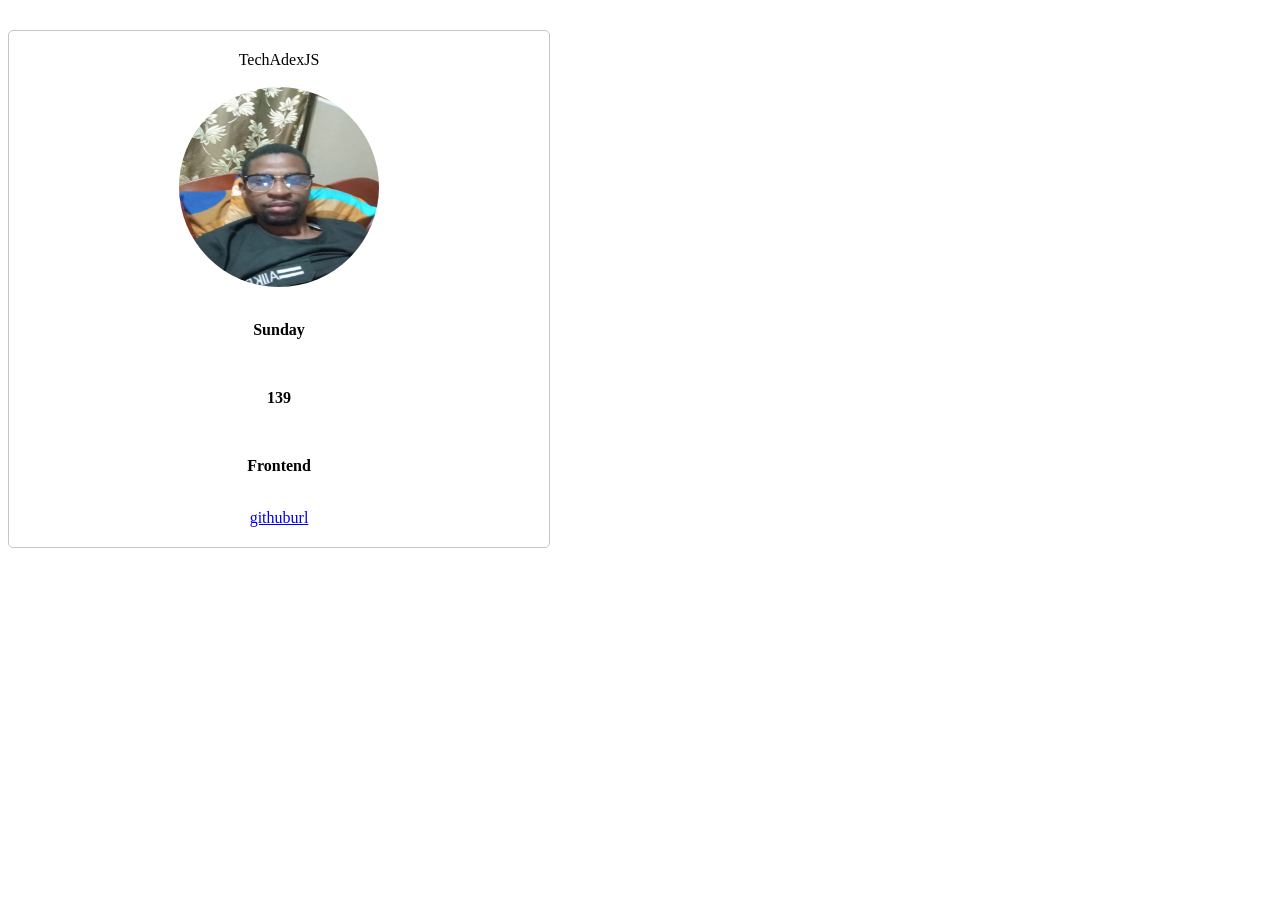
==== index.html @ 6b2340a0 "first commit" ====
<!DOCTYPE html>
<html lang="en">
<head>
    <meta charset="UTF-8">
    <meta http-equiv="X-UA-Compatible" content="IE=edge">
    <meta name="viewport" content="width=device-width, initial-scale=1.0">
    <title>HNG project 1</title>
    <link rel="stylesheet" href="style.css">
</head>

<body>
    <div class="card">
        <div data-testid="slackUserName">TechAdexJS</div><br>
        <img src="./techadex.jpg" data-testid="slackDisplayImage" alt="TechAdexJS"  class="pic"><br>
        <p data-testid="currentDayOfTheWeek" id="insertDay"></p><br>
        <p data-testid="currentUTCTime" id="insertUTC"></p><br>
        <p data-testid="myTrack">Frontend</p><br>
        <a href="#" data-testid="githubURL">githuburl</a>
    </div>
</body>

    <script src="script.js"></script>
</html>
---- style.css ----
.pic {
    border-radius: 100%;
    width: 200px;
    height: 200px;
}

.card {
    display: grid;
    justify-items: center;
    padding: 20px;
    border: 1px solid #c4c4c4;
    width: 500px;
    border-radius: 5px;
    margin-top: 30px;
}

p {
    font-weight: 800;
}
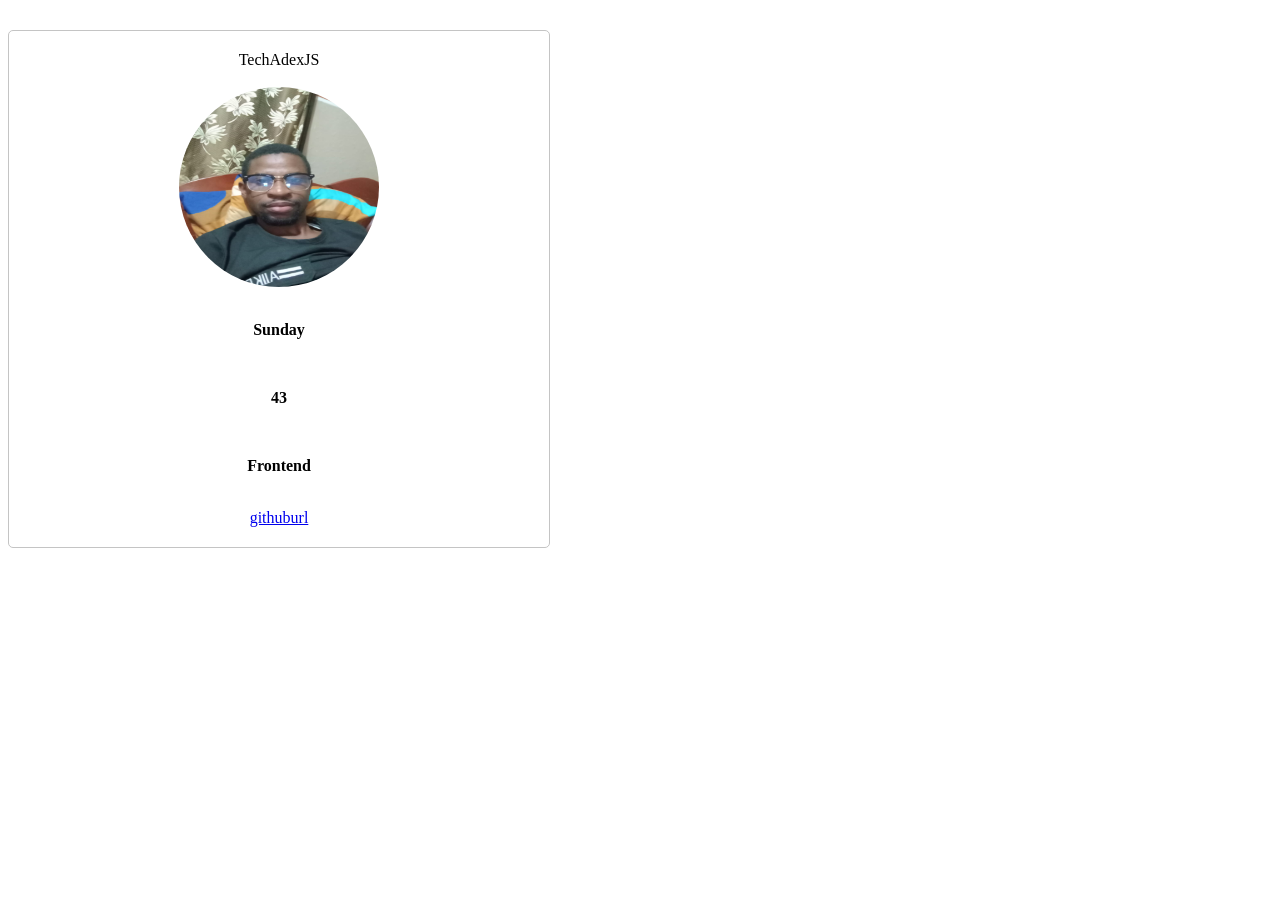
==== commit ec263ff5: "added github link" ====
--- a/index.html
+++ b/index.html
@@ -15,7 +15,7 @@
         <p data-testid="currentDayOfTheWeek" id="insertDay"></p><br>
         <p data-testid="currentUTCTime" id="insertUTC"></p><br>
         <p data-testid="myTrack">Frontend</p><br>
-        <a href="#" data-testid="githubURL">githuburl</a>
+        <a href="https://github.com/adexfit/hngfirst.git" data-testid="githubURL">githuburl</a>
     </div>
 </body>
 
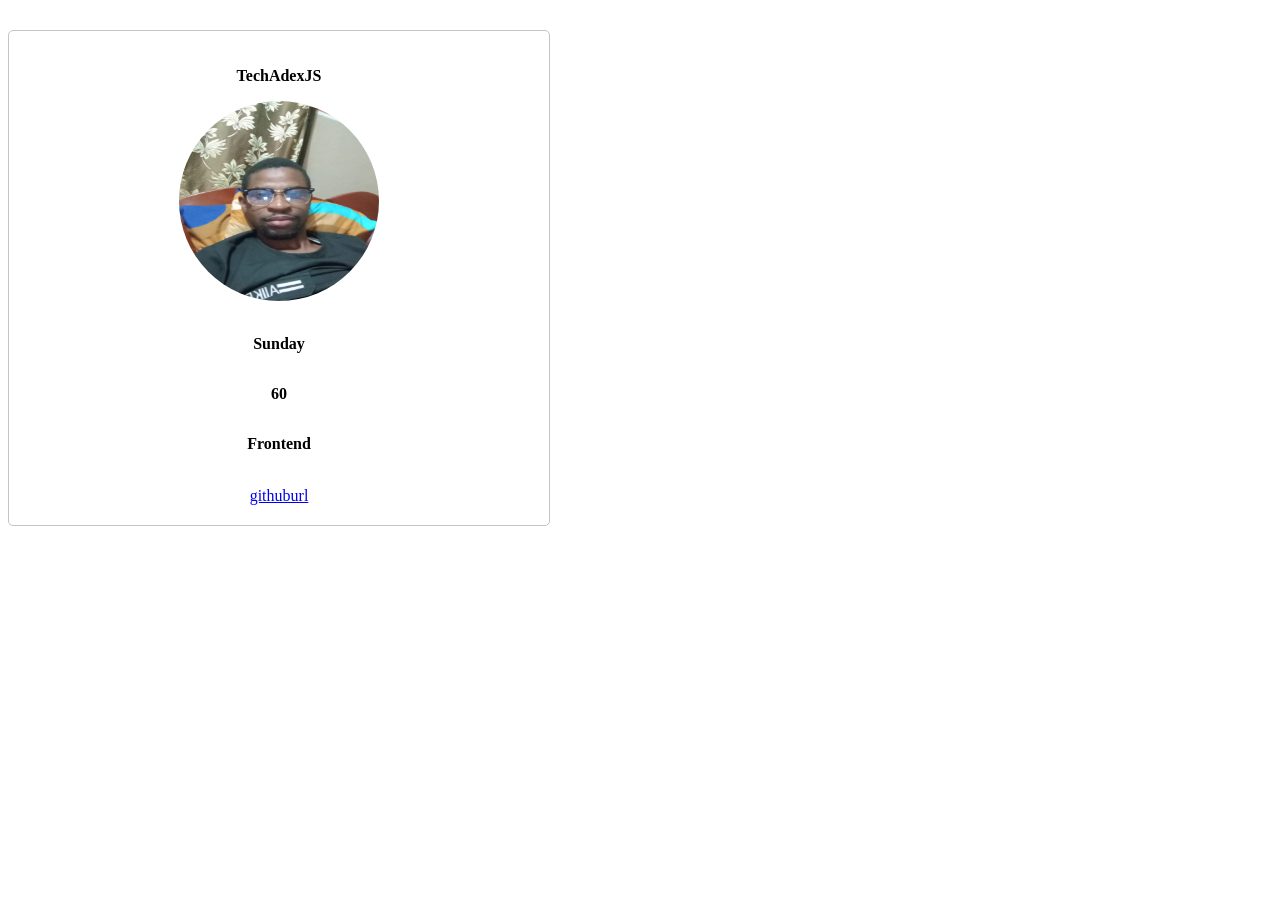
==== commit af5c563b: "edited work" ====
--- a/index.html
+++ b/index.html
@@ -10,10 +10,10 @@
 
 <body>
     <div class="card">
-        <div data-testid="slackUserName">TechAdexJS</div><br>
+        <p data-testid="slackUserName">TechAdexJS</p>
         <img src="./techadex.jpg" data-testid="slackDisplayImage" alt="TechAdexJS"  class="pic"><br>
-        <p data-testid="currentDayOfTheWeek" id="insertDay"></p><br>
-        <p data-testid="currentUTCTime" id="insertUTC"></p><br>
+        <p data-testid="currentDayOfTheWeek" id="insertDay"></p>
+        <p data-testid="currentUTCTime" id="insertUTC"></p>
         <p data-testid="myTrack">Frontend</p><br>
         <a href="https://github.com/adexfit/hngfirst.git" data-testid="githubURL">githuburl</a>
     </div>
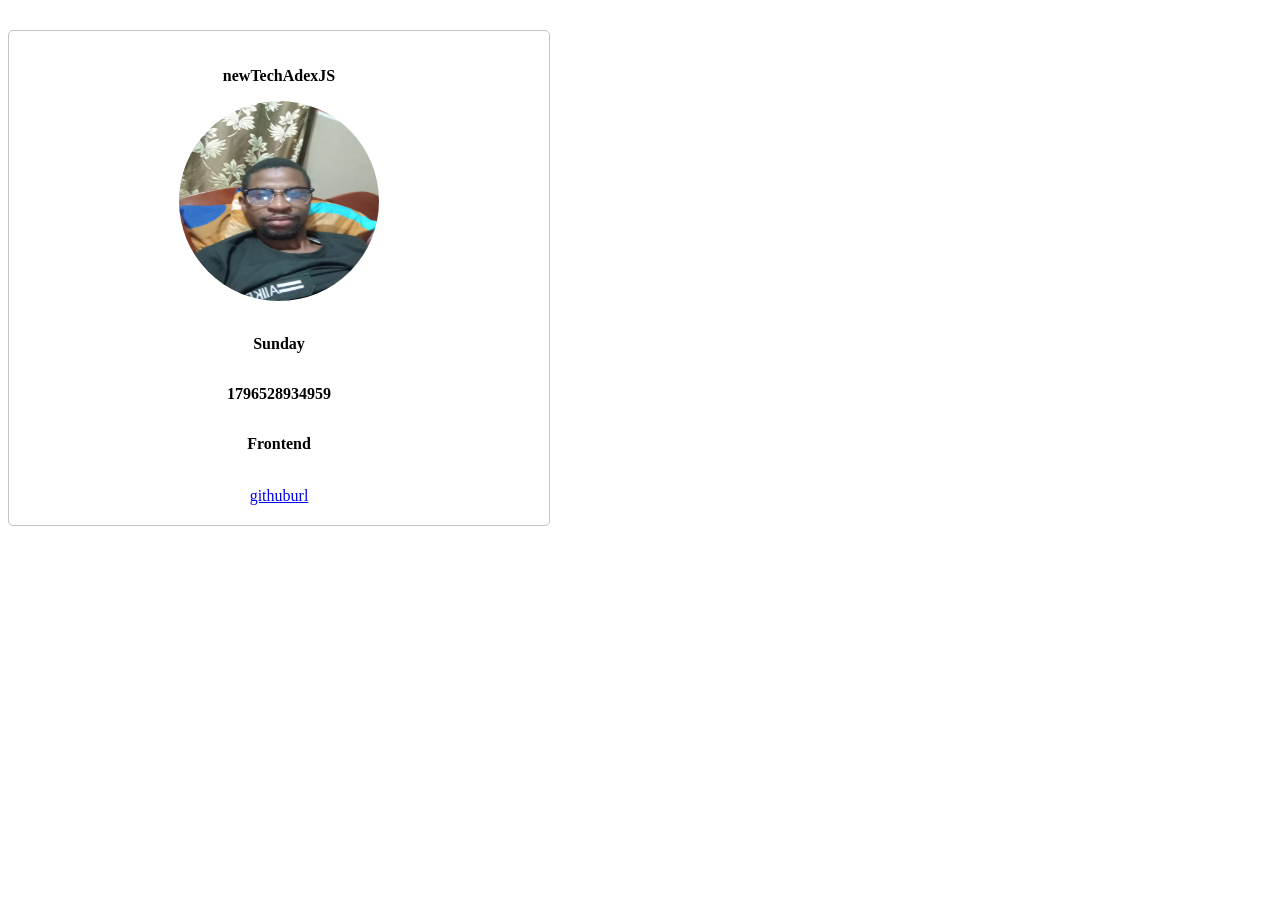
==== commit f69a9231: "edited code" ====
--- a/index.html
+++ b/index.html
@@ -10,8 +10,8 @@
 
 <body>
     <div class="card">
-        <p data-testid="slackUserName">TechAdexJS</p>
-        <img src="./techadex.jpg" data-testid="slackDisplayImage" alt="TechAdexJS"  class="pic"><br>
+        <p data-testid="slackUserName">newTechAdexJS</p>
+        <img src="./techadex.jpg" data-testid="slackDisplayImage" alt="newTechAdexJS"  class="pic"><br>
         <p data-testid="currentDayOfTheWeek" id="insertDay"></p>
         <p data-testid="currentUTCTime" id="insertUTC"></p>
         <p data-testid="myTrack">Frontend</p><br>
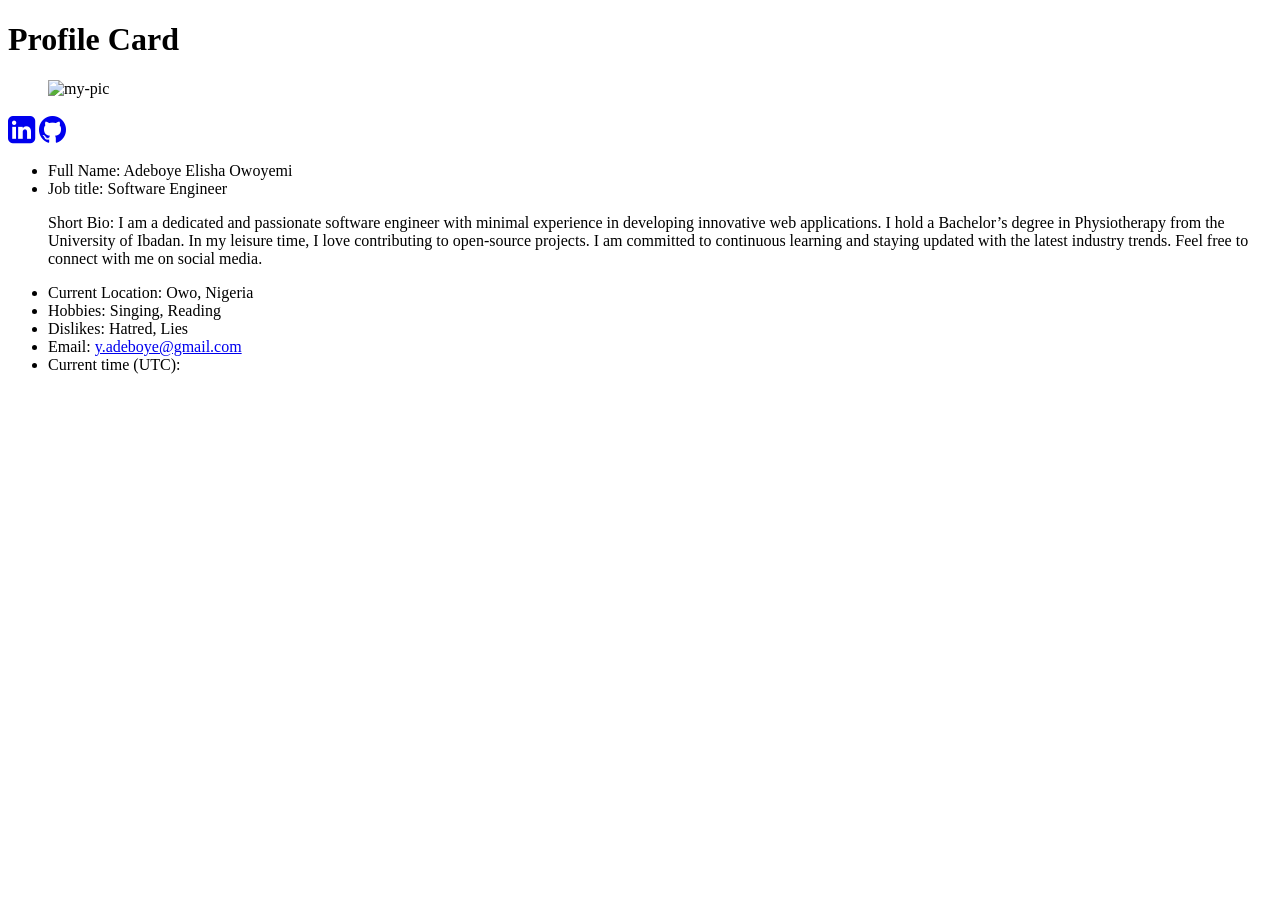
==== commit 89ab3632: "edited the readme file" ====
--- a/index.html
+++ b/index.html
@@ -1,23 +1,54 @@
 <!DOCTYPE html>
 <html lang="en">
-<head>
-    <meta charset="UTF-8">
-    <meta http-equiv="X-UA-Compatible" content="IE=edge">
-    <meta name="viewport" content="width=device-width, initial-scale=1.0">
-    <title>HNG project 1</title>
-    <link rel="stylesheet" href="style.css">
-</head>
+  <head>
+    <meta charset="UTF-8" />
+    <meta name="viewport" content="width=device-width, initial-scale=1.0" />
+    <title>Profile Card</title>
+    <link rel="preconnect" href="https://fonts.googleapis.com">
+    <link rel="preconnect" href="https://fonts.gstatic.com" crossorigin>
+    <link href="https://fonts.googleapis.com/css2?family=Inter:ital,opsz,wght@0,14..32,100..900;1,14..32,100..900&family=Orbitron:wght@400..900&family=Outfit:wght@100..900&display=swap" rel="stylesheet">
+    <link rel="stylesheet" href="./styles.css" />
+    <link rel="stylesheet" href="https://cdnjs.cloudflare.com/ajax/libs/font-awesome/4.7.0/css/font-awesome.min.css">
+  </head>
+  <body>
+    <main class="mainCard" data-testid="test-profile-card">
+      <h1>Profile Card</h1>
+      <div class="content">
+          <div class="imgD">
+            <figure><img src="https://avatars.githubusercontent.com/u/68389567?v=4" alt="my-pic" data-testid="test-user-avatar"/></figure>
+            <nav class="socials" data-testid="test-user-social-links">
+              <a href="https://www.linkedin.com/in/elishaadeboye/" target="_blank" rel="noopener noreferrer"><i class="fa fa-linkedin-square" style="font-size: 32px;" data-testid="test-user-social-linkedin"></i></a>
+              <a href="https://github.com/adexfit/" data-testid="test-user-social-github" target="_blank" rel="noopener noreferrer"><i class="	fa fa-github" style="font-size: 32px;"></i></a>
+            </nav>
+          </div>     
+          <div class="list"> 
+            <ul class="">
+              <li data-testid="test-user-name"><span>Full Name</span>: Adeboye Elisha Owoyemi</li>
+              <li><span>Job title</span>: Software Engineer</li>
+              <p data-testid="test-user-bio">
+              <span>Short Bio</span>: I am a dedicated and passionate software engineer with
+                minimal experience in developing innovative web applications. I hold a
+                Bachelor’s degree in Physiotherapy from the University of Ibadan. In
+                my leisure time, I love contributing to open-source projects. I am
+                committed to continuous learning and staying updated with the latest
+                industry trends. Feel free to connect with me on social media.
+              </p>
+              <li><span>Current Location</span>: Owo, Nigeria</li>
+              <li data-testid="test-user-hobbies"><span>Hobbies</span>: Singing, Reading</li>
+               <li data-testid="test-user-dislikes"><span>Dislikes</span>: Hatred, Lies</li>
+              <li>
+              <span> Email</span>: <a href="mailto:y.adeboye@gmail.com">y.adeboye@gmail.com</a>
+              </li>
+              <li><span>Current time (UTC)</span>: <span id="clock" data-testid="test-user-time"></span></li>
+            </ul>
+          </div>
+      </div>
+       <br/>
 
-<body>
-    <div class="card">
-        <p data-testid="slackUserName">newTechAdexJS</p>
-        <img src="./techadex.jpg" data-testid="slackDisplayImage" alt="newTechAdexJS"  class="pic"><br>
-        <p data-testid="currentDayOfTheWeek" id="insertDay"></p>
-        <p data-testid="currentUTCTime" id="insertUTC"></p>
-        <p data-testid="myTrack">Frontend</p><br>
-        <a href="https://github.com/adexfit/hngfirst.git" data-testid="githubURL">githuburl</a>
-    </div>
-</body>
 
-    <script src="script.js"></script>
-</html>+      </ul>
+    </main>
+    <script src="main.js">
+    </script>
+  </body>
+</html>
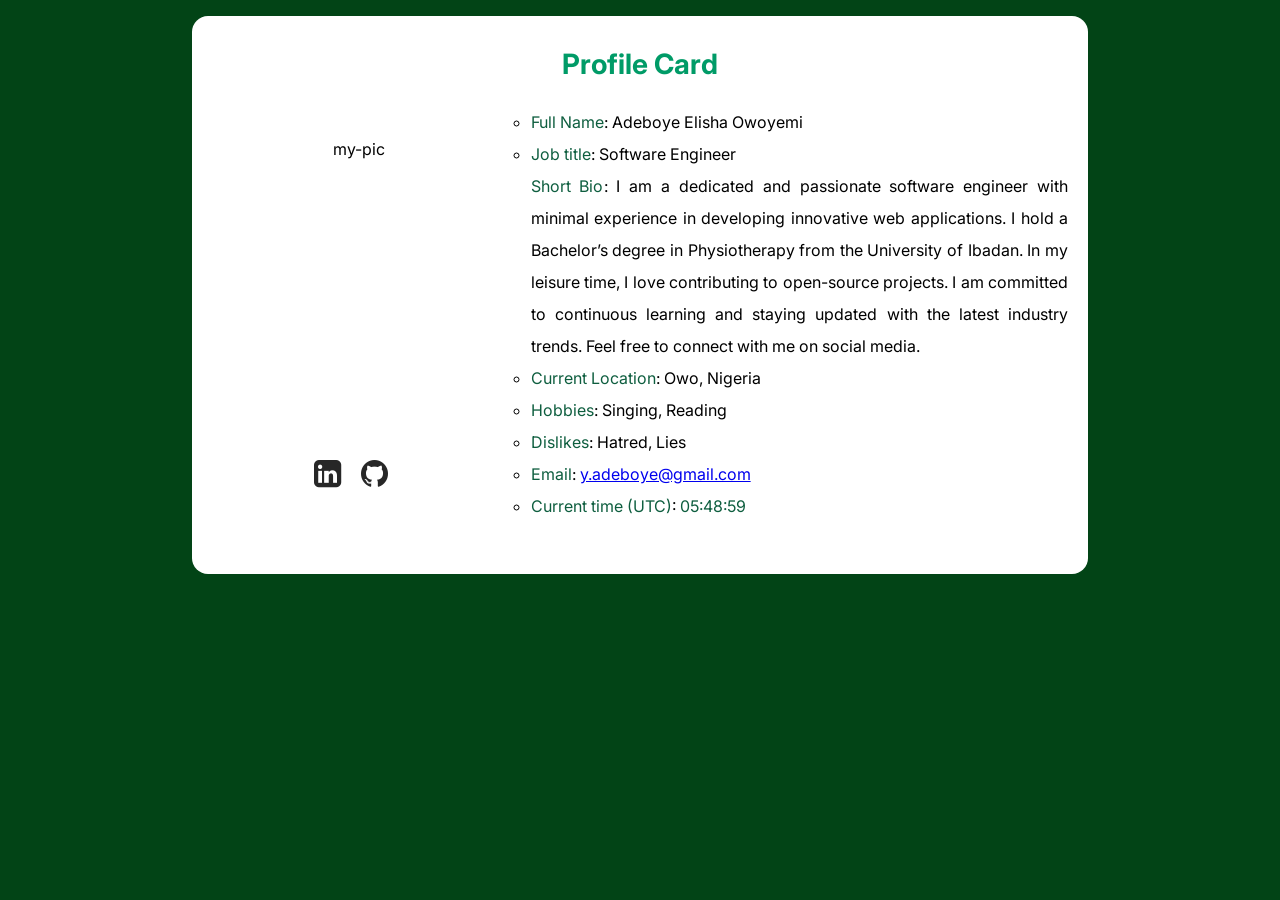
==== commit 762b6193: "fixed broken css" ====
--- a/index.html
+++ b/index.html
@@ -7,7 +7,7 @@
     <link rel="preconnect" href="https://fonts.googleapis.com">
     <link rel="preconnect" href="https://fonts.gstatic.com" crossorigin>
     <link href="https://fonts.googleapis.com/css2?family=Inter:ital,opsz,wght@0,14..32,100..900;1,14..32,100..900&family=Orbitron:wght@400..900&family=Outfit:wght@100..900&display=swap" rel="stylesheet">
-    <link rel="stylesheet" href="./styles.css" />
+    <link rel="stylesheet" type="text/css" href="style.css">
     <link rel="stylesheet" href="https://cdnjs.cloudflare.com/ajax/libs/font-awesome/4.7.0/css/font-awesome.min.css">
   </head>
   <body>
@@ -48,7 +48,7 @@
 
       </ul>
     </main>
-    <script src="main.js">
+    <script src="script.js">
     </script>
   </body>
 </html>
--- a/style.css
+++ b/style.css
@@ -0,0 +1,163 @@
+* {
+  margin: 0;
+  padding: 0;
+  box-sizing: border-box;
+  /* overflow-x: hidden; */
+}
+
+html,
+body {
+  max-width: 100%;
+  /* width: 100%; */
+  overflow-x: hidden;
+  background-color: rgb(2, 68, 22);
+  font-family: "Inter", serif;
+  font-optical-sizing: auto;
+  font-weight: 400;
+  font-style: normal;
+  line-height: 2;
+  text-align: justify;
+}
+
+h1 {
+  font-family: inherit;
+  font-size: 28px;
+  text-align: center;
+  margin-bottom: 0.5em;
+  color: rgb(0, 155, 103);
+}
+
+.content {
+  display: grid;
+  grid-template-columns: 1fr 2fr;
+  gap: 20px;
+}
+
+.mainCard {
+  display: grid;
+  justify-content: center;
+  align-items: center;
+  padding: 1.5em;
+  background-color: white;
+  width: 60%;
+  margin: 1em auto;
+  border-radius: 1em;
+}
+
+.imgD {
+  display: grid;
+  gap: 10px;
+  width: 100%;
+  align-items: center;
+  justify-content: center;
+  text-align: center;
+}
+
+img {
+  display: block;
+  border-radius: 50%;
+  width: 250px;
+  height: auto;
+  aspect-ratio: 1/1;
+  margin-bottom: 10px;
+}
+
+.socials {
+  display: flex;
+  flex-direction: row;
+  gap: 20px;
+  justify-content: center;
+  align-items: center;
+}
+
+i {
+  color: rgb(39, 39, 39);
+}
+
+span {
+  color: rgb(14, 94, 63);
+}
+
+/* a {
+  text-decoration: none;
+} */
+
+ul {
+  padding-left: 20px;
+  list-style-type: circle;
+}
+
+/* Extra small devices (phones, 600px and down) */
+@media only screen and (max-width: 600px) {
+  .mainCard {
+    padding: 1em;
+    margin: 1em auto;
+    width: 85%;
+    padding: 20px;
+  }
+
+  .content {
+    grid-template-columns: 1fr;
+    gap: 20px;
+  }
+}
+
+/* Small devices (portrait tablets and large phones, 600px and up) */
+@media only screen and (min-width: 600px) {
+  .mainCard {
+    padding: 30px;
+    margin: 1em auto;
+    width: 80%;
+    padding: 20px;
+  }
+
+  .content {
+    grid-template-columns: 1fr;
+    gap: 20px;
+  }
+}
+
+/* Medium devices (landscape tablets, 768px and up) */
+@media only screen and (min-width: 768px) {
+  .mainCard {
+    padding: 1em;
+    margin: 1em auto;
+    width: 70%;
+    padding: 20px;
+  }
+
+  .content {
+    grid-template-columns: 1fr;
+    gap: 20px;
+  }
+}
+
+/* Large devices (laptops/desktops, 992px and up) */
+@media only screen and (min-width: 992px) {
+  .mainCard {
+    padding: 1em;
+    margin: 1em auto;
+    width: 80%;
+    padding: 20px;
+  }
+
+  .content {
+    grid-template-columns: 1fr 2fr;
+    gap: 20px;
+  }
+}
+
+/* Extra large devices (large laptops and desktops, 1200px and up) */
+@media only screen and (min-width: 1200px) {
+  .mainCard {
+    padding: 1em;
+    margin: 1em auto;
+    width: 70%;
+    padding: 20px;
+  }
+
+  .content {
+    grid-template-columns: 1fr 2fr;
+    gap: 20px;
+  }
+}
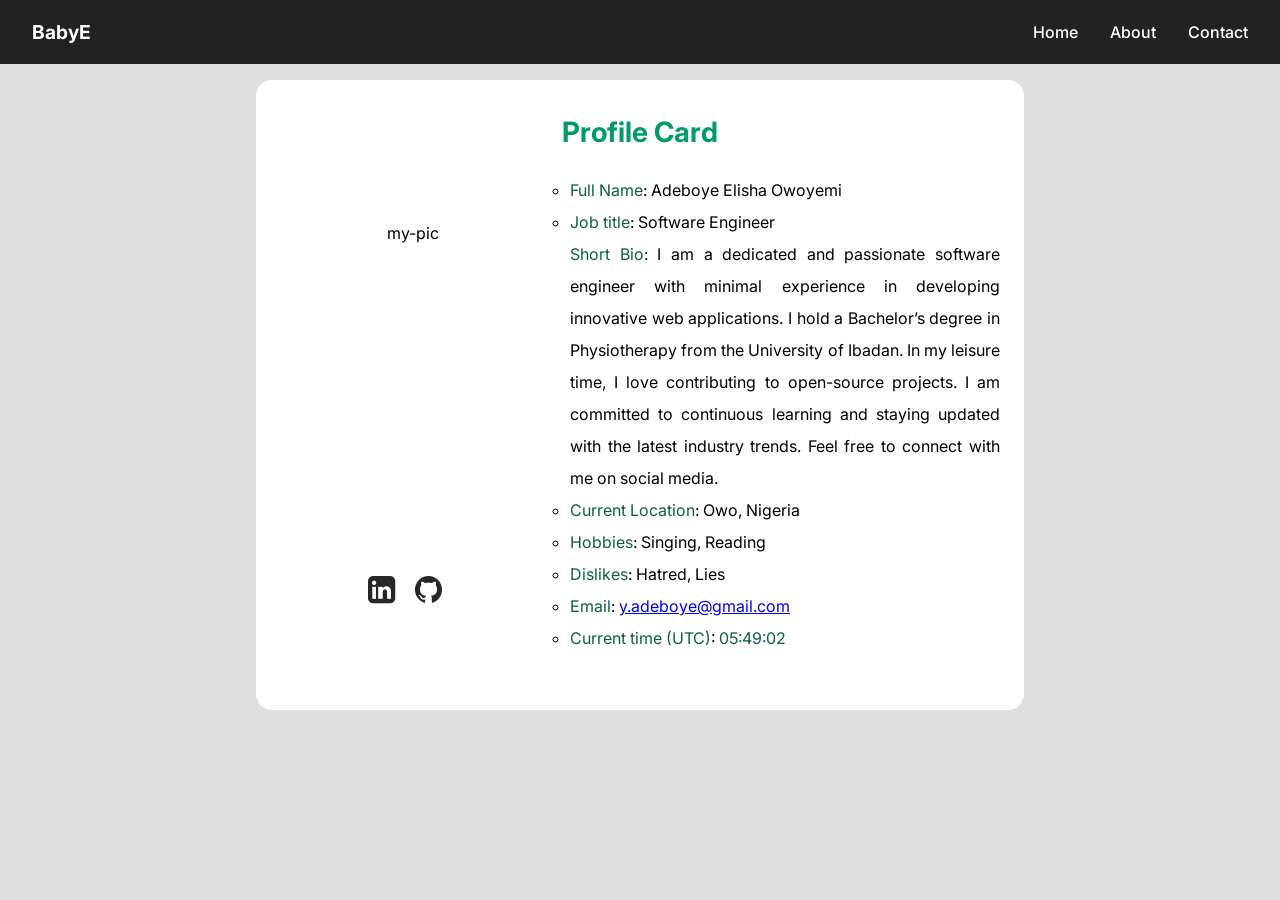
==== commit 90c365f5: "I added a navbar and created a placeholder pages for contact and about pages" ====
--- a/index.html
+++ b/index.html
@@ -8,9 +8,23 @@
     <link rel="preconnect" href="https://fonts.gstatic.com" crossorigin>
     <link href="https://fonts.googleapis.com/css2?family=Inter:ital,opsz,wght@0,14..32,100..900;1,14..32,100..900&family=Orbitron:wght@400..900&family=Outfit:wght@100..900&display=swap" rel="stylesheet">
     <link rel="stylesheet" type="text/css" href="style.css">
+    <link rel="stylesheet" type="text/css" href="common.css">
     <link rel="stylesheet" href="https://cdnjs.cloudflare.com/ajax/libs/font-awesome/4.7.0/css/font-awesome.min.css">
   </head>
   <body>
+    
+  <nav class="navbar">
+    <div class="logo">BabyE</div>
+
+    <input type="checkbox" id="menu-toggle" />
+    <label for="menu-toggle" class="menu-icon">&#9776;</label>
+
+    <ul class="nav-links">
+      <li><a href="index.html">Home</a></li>
+      <li><a href="about.html">About</a></li>
+      <li><a href="contact.html">Contact</a></li>
+    </ul>
+  </nav>
     <main class="mainCard" data-testid="test-profile-card">
       <h1>Profile Card</h1>
       <div class="content">
--- a/style.css
+++ b/style.css
@@ -1,47 +1,9 @@
-* {
-  margin: 0;
-  padding: 0;
-  box-sizing: border-box;
-  /* overflow-x: hidden; */
-}
 
-html,
-body {
-  max-width: 100%;
-  /* width: 100%; */
-  overflow-x: hidden;
-  background-color: rgb(2, 68, 22);
-  font-family: "Inter", serif;
-  font-optical-sizing: auto;
-  font-weight: 400;
-  font-style: normal;
-  line-height: 2;
-  text-align: justify;
-}
-
-h1 {
-  font-family: inherit;
-  font-size: 28px;
-  text-align: center;
-  margin-bottom: 0.5em;
-  color: rgb(0, 155, 103);
-}
 
 .content {
   display: grid;
   grid-template-columns: 1fr 2fr;
   gap: 20px;
-}
-
-.mainCard {
-  display: grid;
-  justify-content: center;
-  align-items: center;
-  padding: 1.5em;
-  background-color: white;
-  width: 60%;
-  margin: 1em auto;
-  border-radius: 1em;
 }
 
 .imgD {
@@ -161,3 +123,70 @@
     gap: 20px;
   }
 }
+
+/* Styles for navigation */
+.navbar {
+  display: flex;
+  justify-content: space-between;
+  align-items: center;
+  background: #222;
+  padding: 0.8rem 2rem;
+  color: #fff;
+}
+
+.logo {
+  font-size: 1.2rem;
+  font-weight: bold;
+}
+.nav-links {
+  list-style: none;
+  display: flex;
+  gap: 2rem;
+}
+
+.nav-links a {
+  text-decoration: none;
+  color: #fff;
+  font-weight: 500;
+  transition: color 0.3s ease;
+}
+
+.nav-links a:hover {
+  color: #1dbf73;
+}
+
+.menu-icon {
+  display: none;
+  font-size: 1.8rem;
+  cursor: pointer;
+}
+
+#menu-toggle {
+  display: none;
+}
+
+/* Responsive Styles  for the nav menu*/
+@media (max-width: 768px) {
+  .menu-icon {
+    display: block;
+  }
+
+  .nav-links {
+    position: absolute;
+    top: 70px;
+    left: 0;
+    background: #222;
+    width: 100%;
+    flex-direction: column;
+    align-items: center;
+    gap: 1.5rem;
+    padding: 1rem 0;
+    transform: translateY(-200%);
+    transition: transform 0.3s ease;
+  }
+
+  /* this opens menu open */
+  #menu-toggle:checked + .menu-icon + .nav-links {
+    transform: translateY(0);
+  }
+}
--- a/common.css
+++ b/common.css
@@ -0,0 +1,107 @@
+* {
+  margin: 0;
+  padding: 0;
+  box-sizing: border-box;
+  /* overflow-x: hidden; */
+}
+
+html,
+body {
+  max-width: 100%;
+  /* width: 100%; */
+  overflow-x: hidden;
+  /* background-color: rgb(2, 68, 22); */
+  background-color: rgb(223, 223, 223);
+  font-family: "Inter", serif;
+  font-optical-sizing: auto;
+  font-weight: 400;
+  font-style: normal;
+  line-height: 2;
+  text-align: justify;
+}
+
+h1 {
+  font-family: inherit;
+  font-size: 28px;
+  text-align: center;
+  margin-bottom: 0.5em;
+  color: rgb(0, 155, 103);
+}
+
+.mainCard {
+  display: grid;
+  justify-content: center;
+  align-items: center;
+  padding: 1.5em;
+  background-color: white;
+  width: 60%;
+  margin: 1em auto;
+  border-radius: 1em;
+}
+
+/* Styles for navigation */
+.navbar {
+  display: flex;
+  justify-content: space-between;
+  align-items: center;
+  background: #222;
+  padding: 0.8rem 2rem;
+  color: #fff;
+}
+
+.logo {
+  font-size: 1.2rem;
+  font-weight: bold;
+}
+.nav-links {
+  list-style: none;
+  display: flex;
+  gap: 2rem;
+}
+
+.nav-links a {
+  text-decoration: none;
+  color: #fff;
+  font-weight: 500;
+  transition: color 0.3s ease;
+}
+
+.nav-links a:hover {
+  color: #1dbf73;
+}
+
+.menu-icon {
+  display: none;
+  font-size: 1.8rem;
+  cursor: pointer;
+}
+
+#menu-toggle {
+  display: none;
+}
+
+/* Responsive Styles  for the nav menu*/
+@media (max-width: 768px) {
+  .menu-icon {
+    display: block;
+  }
+
+  .nav-links {
+    position: absolute;
+    top: 70px;
+    left: 0;
+    background: #222;
+    width: 100%;
+    flex-direction: column;
+    align-items: center;
+    gap: 1.5rem;
+    padding: 1rem 0;
+    transform: translateY(-200%);
+    transition: transform 0.3s ease;
+  }
+
+  /* this opens menu open */
+  #menu-toggle:checked + .menu-icon + .nav-links {
+    transform: translateY(0);
+  }
+}
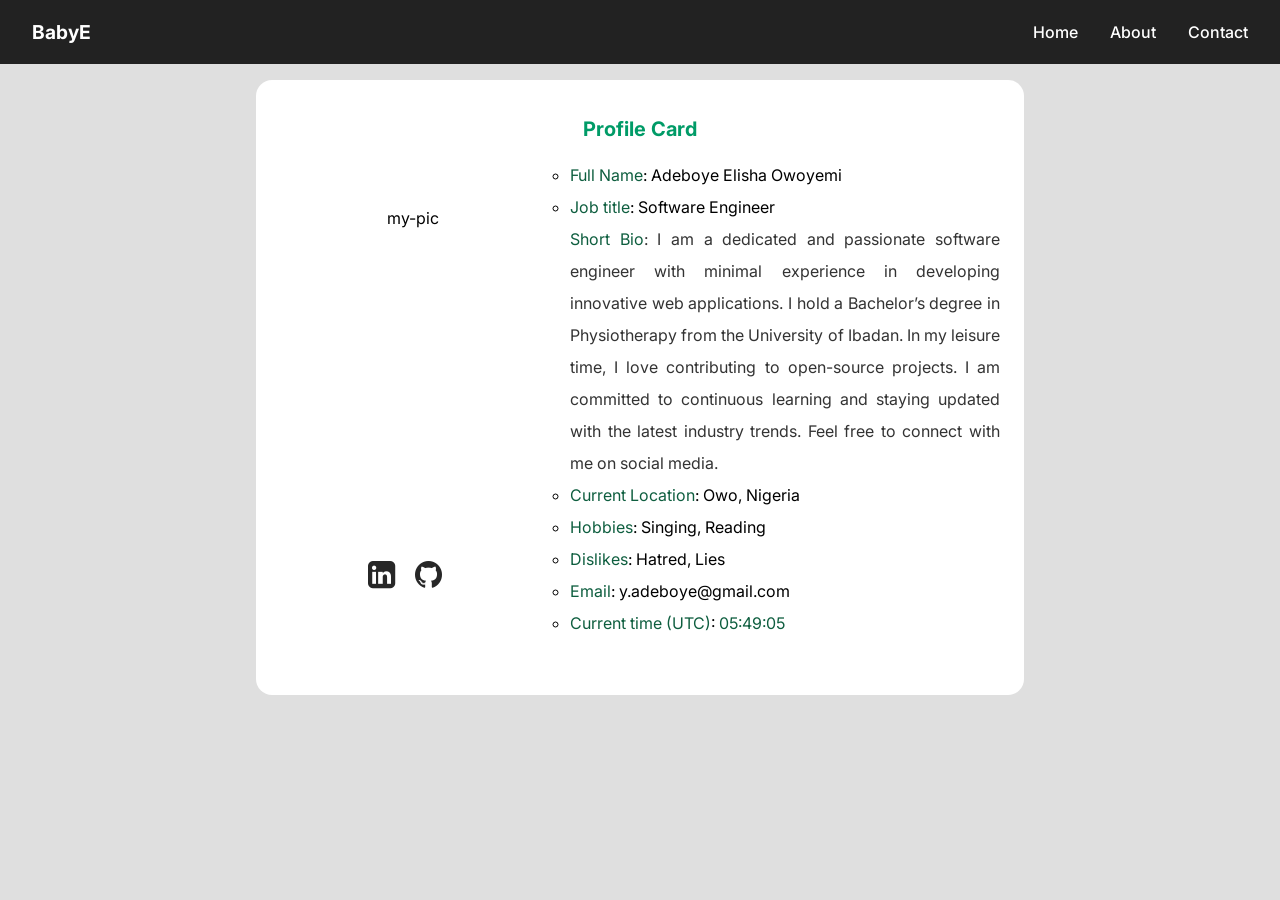
==== commit 62f8125f: "completed the mini project" ====
--- a/index.html
+++ b/index.html
@@ -14,7 +14,7 @@
   <body>
     
   <nav class="navbar">
-    <div class="logo">BabyE</div>
+    <div class="logo"><a href="index.html">BabyE</a></div>
 
     <input type="checkbox" id="menu-toggle" />
     <label for="menu-toggle" class="menu-icon">&#9776;</label>
--- a/common.css
+++ b/common.css
@@ -22,10 +22,24 @@
 
 h1 {
   font-family: inherit;
-  font-size: 28px;
+  font-size: 20px;
   text-align: center;
   margin-bottom: 0.5em;
   color: rgb(0, 155, 103);
+  padding-top: 5px;
+}
+
+h2 {
+  font-family: inherit;
+  font-size: 16px;
+  text-align: left;
+  margin-bottom: 0.5em;
+  color: rgb(0, 155, 103);
+  padding-top: 5px;
+}
+
+p {
+  color: #333;
 }
 
 .mainCard {
@@ -35,6 +49,18 @@
   padding: 1.5em;
   background-color: white;
   width: 60%;
+  margin: 1em auto;
+  border-radius: 1em;
+}
+
+.card {
+  flex-direction: column;
+  display: flex;
+  justify-content: center;
+  align-items: center;
+  padding: 1.5em;
+  background-color: white;
+  width: 80%;
   margin: 1em auto;
   border-radius: 1em;
 }
@@ -69,6 +95,11 @@
 .nav-links a:hover {
   color: #1dbf73;
 }
+a {
+  text-decoration: none;
+  color: inherit;
+  cursor: pointer;
+}
 
 .menu-icon {
   display: none;
@@ -84,6 +115,11 @@
 @media (max-width: 768px) {
   .menu-icon {
     display: block;
+  }
+
+  .mainCard {
+    width: 90%;
+    padding: 1em;
   }
 
   .nav-links {
